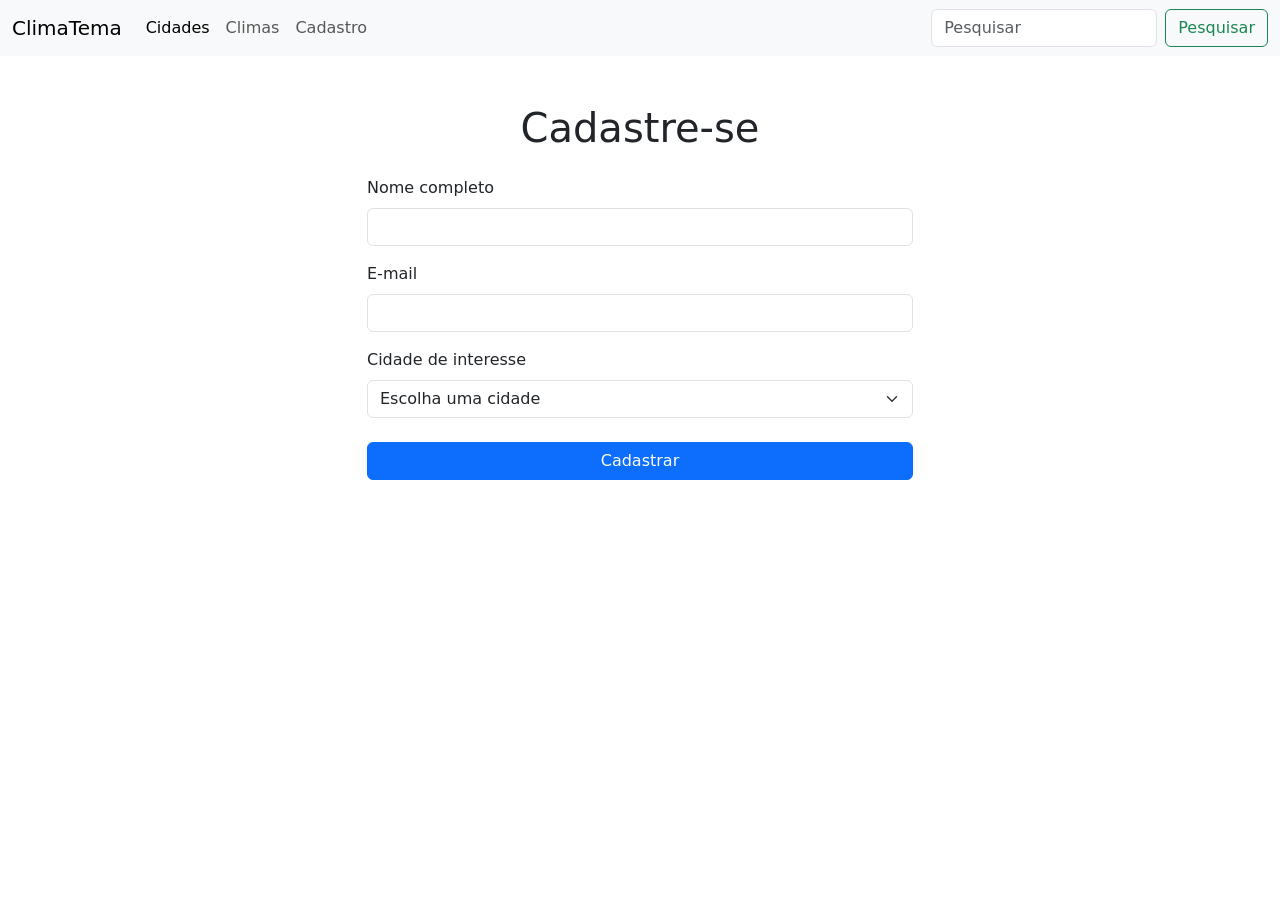
==== cadastro.html @ 167bd416 "atividade primavera" ====
<!DOCTYPE html>
<html lang="pt-br">
<head>
    <meta charset="UTF-8">
    <meta name="viewport" content="width=device-width, initial-scale=1.0">
    <title>Cadastro</title>
    <link
        href="https://cdn.jsdelivr.net/npm/bootstrap@5.3.3/dist/css/bootstrap.min.css"
        rel="stylesheet"
        integrity="sha384-QWTKZyjpPEjISv5WaRU9OFeRpok6YctnYmDr5pNlyT2bRjXh0JMhjY6hW+ALEwIH"
        crossorigin="anonymous"
    >
    <link rel="stylesheet" href="css/style.css">
</head>
<body>
<nav class="navbar navbar-expand-lg bg-body-tertiary">
  <div class="container-fluid">
    <a class="navbar-brand" href="index.html">ClimaTema</a>
    <button class="navbar-toggler" type="button" data-bs-toggle="collapse" data-bs-target="#navbarSupportedContent" aria-controls="navbarSupportedContent" aria-expanded="false" aria-label="Toggle navigation">
      <span class="navbar-toggler-icon"></span>
    </button>
    <div class="collapse navbar-collapse" id="navbarSupportedContent">
      <ul class="navbar-nav me-auto mb-2 mb-lg-0">
        <li class="nav-item">
          <a class="nav-link active" aria-current="page" href="cidades.html">Cidades</a>
        </li>
        <li class="nav-item">
          <a class="nav-link" href="climas.html">Climas</a>
        </li>
        <li class="nav-item">
          <a class="nav-link" href="cadastro.html">Cadastro</a>
        </li>
      </ul>
      <form class="d-flex" role="search">
        <input class="form-control me-2" type="search" placeholder="Pesquisar" aria-label="Pesquisar"/>
        <button class="btn btn-outline-success" type="submit">Pesquisar</button>
      </form>
    </div>
  </div>
</nav>

<main class="container my-5">
  <div class="row justify-content-center">
    <div class="col-12 col-md-8 col-lg-6">
      <h1 class="text-center mb-4">Cadastre-se</h1>

      <div id="mensagemSucesso" class="alert alert-success d-none" role="alert">
        Cadastrado com sucesso!
      </div>

      <form onsubmit="event.preventDefault(); document.getElementById('mensagemSucesso').classList.remove('d-none'); this.reset()">
        <div class="mb-3">
          <label for="nomeCompleto" class="form-label">Nome completo</label>
          <input type="text" class="form-control" id="nomeCompleto" name="nome" autocomplete="name" required>
        </div>

        <div class="mb-3">
          <label for="email" class="form-label">E-mail</label>
          <input type="email" class="form-control" id="email" name="email" autocomplete="email" required>
        </div>

        <div class="mb-4">
          <label for="cidadeInteresse" class="form-label">Cidade de interesse</label>
          <select class="form-select" id="cidadeInteresse" name="cidade" required>
            <option value="" selected disabled>Escolha uma cidade</option>
            <option value="Americana">Americana</option>
            <option value="Campinas">Campinas</option>
            <option value="Piracicaba">Piracicaba</option>
            <option value="Santa Bárbara d'Oeste">Santa Bárbara d'Oeste</option>
            <option value="Nova Odessa">Nova Odessa</option>
          </select>
        </div>

        <button type="submit" class="btn btn-primary w-100">Cadastrar</button>
      </form>
    </div>
  </div>
</main>

<script
    src="https://cdn.jsdelivr.net/npm/bootstrap@5.3.3/dist/js/bootstrap.bundle.min.js"
    integrity="sha384-YvpcrYf0tY3lHB60NNkmXc5s9fDVZLESaAA55NDzOxhy9GkcIdslK1eN7N6jIeHz"
    crossorigin="anonymous"
></script>
</body>
</html>
---- css/style.css ----
.container.text-center {
  width: 100%;
  max-width: none;
  padding: 0;
}
.container.text-center .row {
  --bs-gutter-x: 0;
}
.imagem-estacao {
  width: 100%;
  height: 450px;
  object-fit: cover;
}
.imagem-card {
  height: 220px;
  object-fit: cover;
}

.card-body {
  display: flex;
  flex-direction: column;
}

.card-body .btn {
  align-self: center;
  margin-top: auto;
}
.pagina-cidades {
  max-width: 1100px;
}

.cabecalho-cidade {
  margin-bottom: 1.25rem;
  padding: 1.25rem;
  background-color: #f3f6f3;
  border-radius: 0.5rem;

  
}

.cabecalho-cidade h2 {
  margin-bottom: 0.35rem;
}

.cabecalho-cidade p {
  margin-bottom: 0;
}

.titulo-secao-cidade {
  margin-bottom: 0.75rem;
  font-size: 1.2rem;
}

.galeria-cidade {
  justify-content: center;
}

.galeria-cidade img {
  width: 100%;
  height: 220px;
  object-fit: cover;
  border-radius: 0.5rem;
}

.navegacao-cidades {
  display: flex;
  flex-wrap: wrap;
  align-items: center;
  justify-content: center;
  gap: 0.75rem;
  margin-top: 1.5rem;
}

.botoes-cidades.carousel-indicators {
  position: static;
  display: flex;
  flex-wrap: wrap;
  justify-content: center;
  margin: 0;
  gap: 0.35rem;
}

.botoes-cidades.carousel-indicators button {
  flex: 0 0 auto;
  width: auto;
  height: auto;
  margin: 0;
  padding: 0.4rem 0.65rem;
  border: 1px solid #0d6efd;
  border-radius: 0.375rem;
  color: #0d6efd;
  text-indent: 0;
  opacity: 1;
  background: #fff;
  white-space: nowrap;
}

.botoes-cidades.carousel-indicators button.active {
  color: #fff;
  background-color: #0d6efd;
}
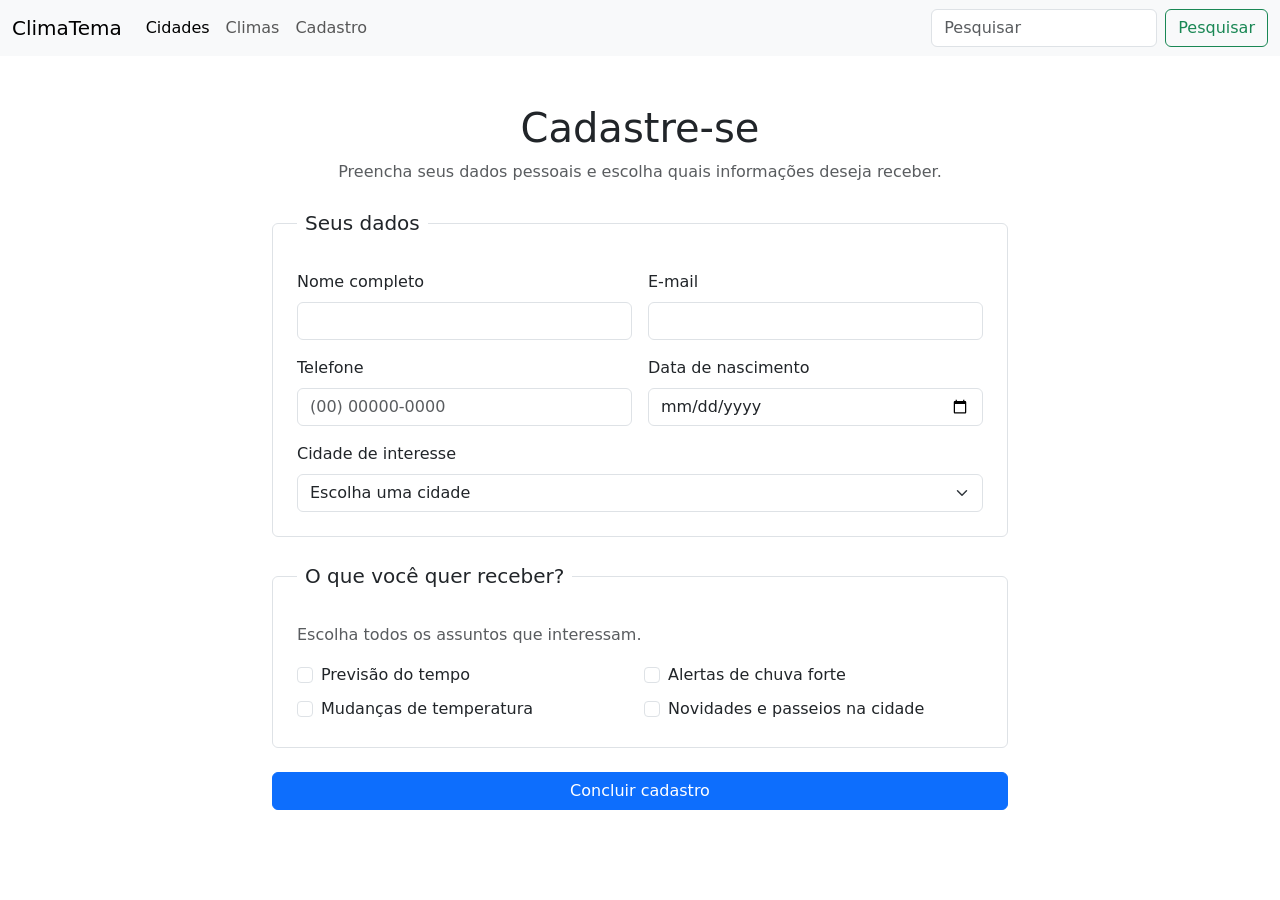
==== commit febe29c5: "Primavera" ====
--- a/cadastro.html
+++ b/cadastro.html
@@ -41,37 +41,80 @@
 
 <main class="container my-5">
   <div class="row justify-content-center">
-    <div class="col-12 col-md-8 col-lg-6">
-      <h1 class="text-center mb-4">Cadastre-se</h1>
+    <div class="col-12 col-lg-8">
+      <h1 class="text-center mb-2">Cadastre-se</h1>
+      <p class="text-center text-muted mb-4">Preencha seus dados pessoais e escolha quais informações deseja receber.</p>
 
       <div id="mensagemSucesso" class="alert alert-success d-none" role="alert">
-        Cadastrado com sucesso!
+        Cadastro concluído para demonstração. Este site ainda não salva nem envia os dados.
       </div>
 
       <form onsubmit="event.preventDefault(); document.getElementById('mensagemSucesso').classList.remove('d-none'); this.reset()">
-        <div class="mb-3">
-          <label for="nomeCompleto" class="form-label">Nome completo</label>
-          <input type="text" class="form-control" id="nomeCompleto" name="nome" autocomplete="name" required>
-        </div>
+        <fieldset class="border rounded p-3 p-md-4 mb-4">
+          <legend class="float-none w-auto px-2 fs-5">Seus dados</legend>
+          <div class="row g-3">
+            <div class="col-12 col-md-6">
+              <label for="nomeCompleto" class="form-label">Nome completo</label>
+              <input type="text" class="form-control" id="nomeCompleto" name="nome" autocomplete="name" required>
+            </div>
+            <div class="col-12 col-md-6">
+              <label for="email" class="form-label">E-mail</label>
+              <input type="email" class="form-control" id="email" name="email" autocomplete="email" required>
+            </div>
+            <div class="col-12 col-md-6">
+              <label for="telefone" class="form-label">Telefone</label>
+              <input type="tel" class="form-control" id="telefone" name="telefone" autocomplete="tel" inputmode="tel" placeholder="(00) 00000-0000">
+            </div>
+            <div class="col-12 col-md-6">
+              <label for="dataNascimento" class="form-label">Data de nascimento</label>
+              <input type="date" class="form-control" id="dataNascimento" name="dataNascimento" autocomplete="bday">
+            </div>
+            <div class="col-12">
+              <label for="cidadeInteresse" class="form-label">Cidade de interesse</label>
+              <select class="form-select" id="cidadeInteresse" name="cidade" required>
+                <option value="" selected disabled>Escolha uma cidade</option>
+                <option value="Americana">Americana</option>
+                <option value="Campinas">Campinas</option>
+                <option value="Piracicaba">Piracicaba</option>
+                <option value="Santa Bárbara d'Oeste">Santa Bárbara d'Oeste</option>
+                <option value="Nova Odessa">Nova Odessa</option>
+              </select>
+            </div>
+          </div>
+        </fieldset>
 
-        <div class="mb-3">
-          <label for="email" class="form-label">E-mail</label>
-          <input type="email" class="form-control" id="email" name="email" autocomplete="email" required>
-        </div>
+        <fieldset class="border rounded p-3 p-md-4 mb-4">
+          <legend class="float-none w-auto px-2 fs-5">O que você quer receber?</legend>
+          <p class="text-muted">Escolha todos os assuntos que interessam.</p>
+          <div class="row g-2">
+            <div class="col-12 col-md-6">
+              <div class="form-check">
+                <input class="form-check-input" type="checkbox" id="interessePrevisao" name="interesses" value="previsao">
+                <label class="form-check-label" for="interessePrevisao">Previsão do tempo</label>
+              </div>
+            </div>
+            <div class="col-12 col-md-6">
+              <div class="form-check">
+                <input class="form-check-input" type="checkbox" id="interesseChuva" name="interesses" value="chuva">
+                <label class="form-check-label" for="interesseChuva">Alertas de chuva forte</label>
+              </div>
+            </div>
+            <div class="col-12 col-md-6">
+              <div class="form-check">
+                <input class="form-check-input" type="checkbox" id="interesseTemperatura" name="interesses" value="temperatura">
+                <label class="form-check-label" for="interesseTemperatura">Mudanças de temperatura</label>
+              </div>
+            </div>
+            <div class="col-12 col-md-6">
+              <div class="form-check">
+                <input class="form-check-input" type="checkbox" id="interesseCidades" name="interesses" value="cidades">
+                <label class="form-check-label" for="interesseCidades">Novidades e passeios na cidade</label>
+              </div>
+            </div>
+          </div>
+        </fieldset>
 
-        <div class="mb-4">
-          <label for="cidadeInteresse" class="form-label">Cidade de interesse</label>
-          <select class="form-select" id="cidadeInteresse" name="cidade" required>
-            <option value="" selected disabled>Escolha uma cidade</option>
-            <option value="Americana">Americana</option>
-            <option value="Campinas">Campinas</option>
-            <option value="Piracicaba">Piracicaba</option>
-            <option value="Santa Bárbara d'Oeste">Santa Bárbara d'Oeste</option>
-            <option value="Nova Odessa">Nova Odessa</option>
-          </select>
-        </div>
-
-        <button type="submit" class="btn btn-primary w-100">Cadastrar</button>
+        <button type="submit" class="btn btn-primary w-100">Concluir cadastro</button>
       </form>
     </div>
   </div>
